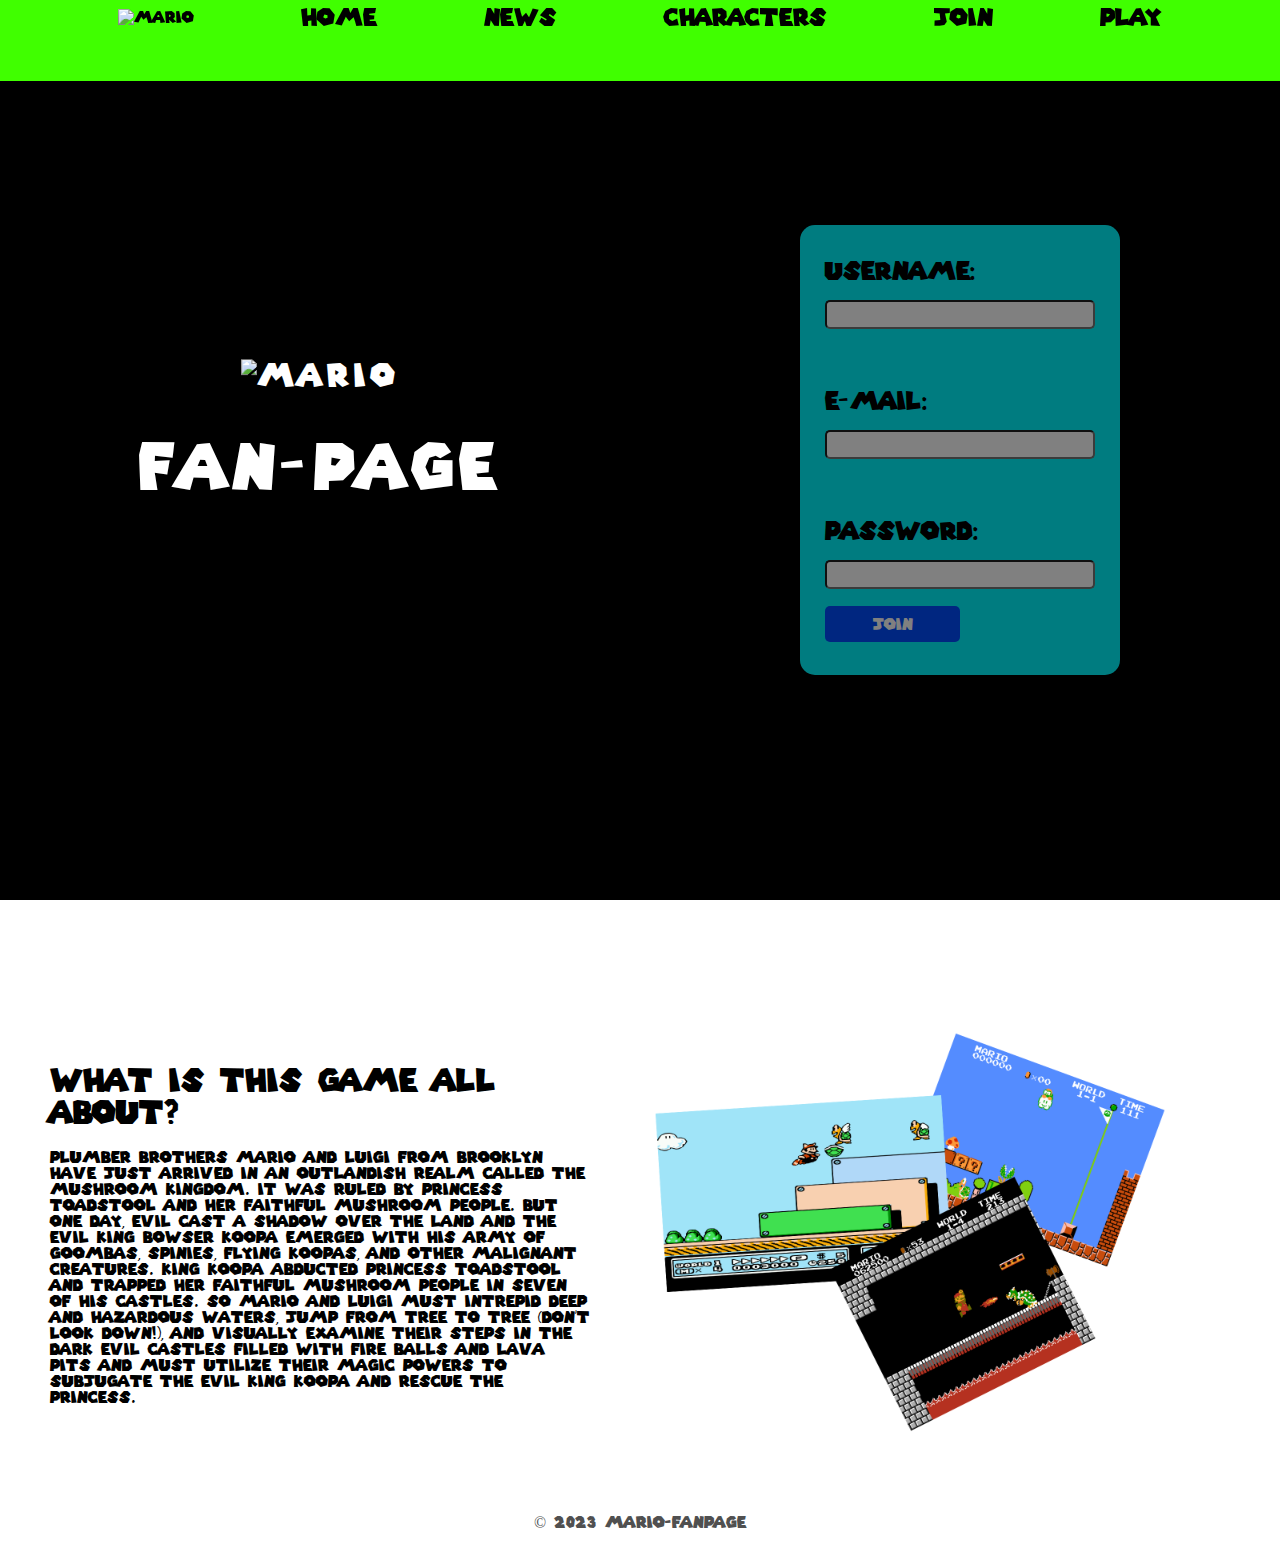
==== index.html @ 1c5e7eeb "Add files via upload" ====
<!DOCTYPE html>
<html lang="en">
<head>
    <meta charset="UTF-8">
    <meta http-equiv="X-UA-Compatible" content="IE=edge">
    <meta name="viewport" content="width=device-width, initial-scale=1.0">
    <link rel="stylesheet" href="./styles.css">
    <title>Mario Fanpage</title>
    <link href="./img/favicon.ico" rel="icon" type="image/x-icon" />
</head>
<body>
    <nav>
        <div class="container">
            <img src="./img/logo.png" alt="Mario">
            <a href="./index.html">HOME</a>
            <a href="./news.html">NEWS</a>
            <a href="./characters.html">CHARACTERS</a>
            <a href="./join.html">JOIN</a>
            <a href="./play.html">PLAY</a>
        </div>
    </nav>

    <section class="hero-section">
        <div class="hero-text">
            <img src="./img/logo.png" alt="Mario">
            <h1>Fan-Page</h1>
        </div>
        <form class="form-card opac" action="./index.html">
            <label for="username">Username:</label>
            <input type="text" name="username" required><br>

            <label for="email">E-mail:</label>
            <input type="text" name="email" required><br>

            <label for="pswd">Password:</label>
            <input type="password" name="pswd" required>

            <input type="submit" value="Join">
        </form>
            <button id="join-now"><a href="./join.html">JOIN NOW</a></button>
        <div class="video-container">
            <video class="trailer" autoplay muted loop>
                <source src="./video/Trailer.mp4" type="video/mp4">
            </video>
        </div>
    </section>

    <section class="about-section">
        <div class="about-text">
            <h1>What is this game all about?</h1>
            <p>Plumber brothers Mario and Luigi from Brooklyn have just arrived in an outlandish realm called the Mushroom Kingdom. It was ruled by Princess Toadstool and her faithful Mushroom people. But one day, evil cast a shadow over the land and the evil King Bowser Koopa emerged with his army of Goombas, Spinies, Flying Koopas, and other malignant creatures. King Koopa abducted Princess Toadstool and trapped her faithful Mushroom People in seven of his castles. So Mario and Luigi must intrepid deep and hazardous waters, jump from tree to tree (don't look down!), and visually examine their steps in the dark evil castles filled with fire balls and lava pits and must utilize their magic powers to subjugate the evil King Koopa and rescue the Princess.</p>
        </div>
        <img src="./img/wall.png" alt="Screenshots">
    </section>
    <footer>
        <p>&#169; 2023 Mario-Fanpage</p>
    </footer>
</body>
</html>
---- styles.css ----
*{
    box-sizing: border-box;
}

body{
    margin: 0px;
    font-family: "Mario";
}

h3,h4,h5{
    margin: 0px;
    padding: 0px;
}

h4{
    font-size: 30px;
}

a{
    text-decoration: none;
}

nav{
    padding: 0px 5vw 0px 5vw;
    height: 9vh;
    background-color: rgb(64, 255, 0);
    box-shadow: 0 2px 4px 0 rgba(0,0,0);
    position: fixed;
    min-width: 100%;
    top: 0;
    z-index: 1;
}

nav img{
    max-height: 7vh;
    margin-top: 1vh;
    margin-bottom: 1vh;
}

nav a{
    color: rgb(0, 0, 0);
    font-size: 24px;
    font-weight: 700;
    transition-duration: 150ms;
}

nav a:hover{
    transform: scale(0.75);
}

.container{
    display: flex;
    flex-direction: row;
    justify-content: space-around;
    align-items: center;
}

.hero-section{
    text-align: center;
}

.hero-text{
    position: absolute;
    top: 50%;
    left: 25%;
    transform: translate(-50%, -50%);
    color: white;
    font-family: "Mario";
    font-size: 2.5vw;
    text-shadow: 10px 10px #000000;
    letter-spacing: 5px;
}

.hero-text img{
    max-width: 400px;
}

.form-card{
    font-size: 25px;
    padding: 25px;
    display: flex;
    flex-direction: column;
    justify-content: space-around;
    height: 50%;
    min-height: 400px;
    min-width: 25vw;
    position: absolute;
    top: 50%;
    left: 50%;
    transform: translate(-50%, -50%);
    border-radius: 15px;
    background-color: rgb(0, 247, 255);
    box-shadow: 0 2px 4px 0 rgb(0, 0, 0);
    text-align: left;
    transition-duration: 150ms;
}


.opac{
    position: absolute;
    top: 50%;
    left: 75%;
    transform: translate(-50%, -50%);
    opacity: 0.5;
}
.opac:hover{
    opacity: 1;
}

.form-card input[type="submit"]{
    font-family: "Mario";
    font-size: 16px;
    max-width: 50%;
    padding: 10px;
    background-color: rgb(0, 76, 255);
    color: black;
    color: white;
    font-weight: 700;
    border: none;
    border-radius: 5px;
    transition-duration: 200ms;
}

.form-card input[type="submit"]:hover{
    background-color: rgb(77, 255, 0);
    color: black;
}

input{
    padding: 5px;
    border-radius: 5px;
}

.video-container {
    position: absolute;
    top: 0;
    bottom: 0;
    width: 100%;
    height: 100vh; 
    overflow: hidden;
    z-index: -1;
    background-color: black;
}

.video-container video {
    min-height: 100%;
    width: auto;
    height: auto;
    margin-top:9vh;
}

.news{
    position: absolute;
    top: -15vh;
    height: 115vh;
}

.games{
    position: absolute;
    top: 9vh;
    height: 91vh;
}

.join-section{
    background: url("./img/join.jpg") no-repeat;
    background-size: cover;
    min-height: 100vh;
}



.characters-container{
    display: flex;
    flex-direction: row;
    flex-wrap: wrap;
    justify-content: space-around;
}

.character-card{
    display: grid;
    grid-template-columns: 1fr 1fr;
    width: 600px;
    margin: 15px;
    border-radius: 10px;
    background-color: rgb(0, 247, 255);
    padding: 20px;
}

.character-card img{
    height: 250px;
    justify-self: center;
}

.char-text p{
    color:black;
}

.char-text h4{
    text-shadow: 2px 2px rgb(255, 162, 0);
}

.char-h1{
    margin-top: 15vh;
    text-align: center;
    font-size: 35px;
    color: rgb(255, 162, 0);
}

.about-section{
    margin-top: 105vh;
    display: grid;
    grid-template-columns: 1fr 1fr;
    padding: 50px;
}

.about-section img{
    width: 50vw;
}

.about-section .about-text{
    align-self: center;
}

footer{
    text-align: center;
    color: rgb(80, 80, 80);
}

@font-face {
    font-family: "Mario";
    src: url(./fonts/SuperMario256.ttf);
}
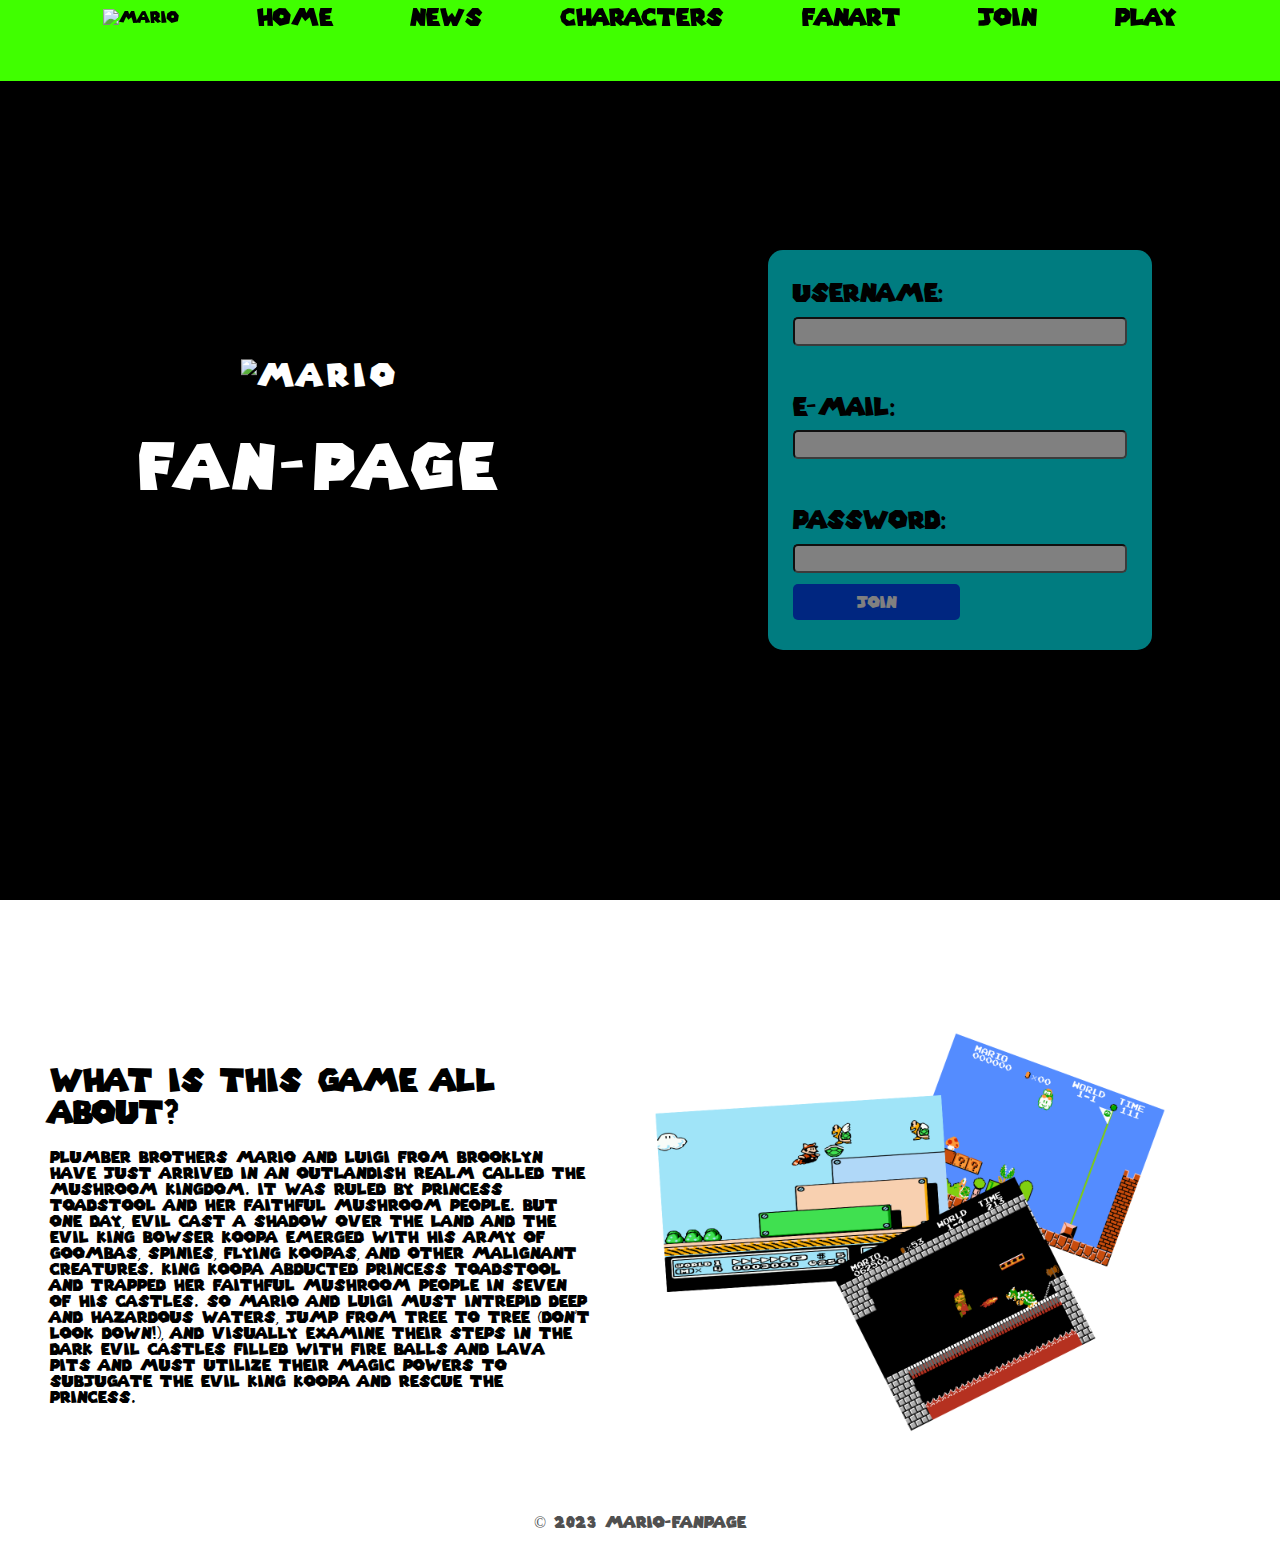
==== commit 80bc5292: "Add files via upload" ====
--- a/index.html
+++ b/index.html
@@ -15,6 +15,7 @@
             <a href="./index.html">HOME</a>
             <a href="./news.html">NEWS</a>
             <a href="./characters.html">CHARACTERS</a>
+            <a href="./fanart.html">FANART</a>
             <a href="./join.html">JOIN</a>
             <a href="./play.html">PLAY</a>
         </div>
@@ -45,13 +46,14 @@
         </div>
     </section>
 
-    <section class="about-section">
+    <div class="about-section">
         <div class="about-text">
             <h1>What is this game all about?</h1>
             <p>Plumber brothers Mario and Luigi from Brooklyn have just arrived in an outlandish realm called the Mushroom Kingdom. It was ruled by Princess Toadstool and her faithful Mushroom people. But one day, evil cast a shadow over the land and the evil King Bowser Koopa emerged with his army of Goombas, Spinies, Flying Koopas, and other malignant creatures. King Koopa abducted Princess Toadstool and trapped her faithful Mushroom People in seven of his castles. So Mario and Luigi must intrepid deep and hazardous waters, jump from tree to tree (don't look down!), and visually examine their steps in the dark evil castles filled with fire balls and lava pits and must utilize their magic powers to subjugate the evil King Koopa and rescue the Princess.</p>
         </div>
         <img src="./img/wall.png" alt="Screenshots">
-    </section>
+    </div>
+
     <footer>
         <p>&#169; 2023 Mario-Fanpage</p>
     </footer>
--- a/styles.css
+++ b/styles.css
@@ -81,9 +81,9 @@
     display: flex;
     flex-direction: column;
     justify-content: space-around;
-    height: 50%;
+    height: 40%;
     min-height: 400px;
-    min-width: 25vw;
+    min-width: 30vw;
     position: absolute;
     top: 50%;
     left: 50%;
@@ -226,6 +226,33 @@
     color: rgb(80, 80, 80);
 }
 
+.art{
+    display: grid;
+    grid-template-columns: 1fr 1fr;
+    grid-template-rows: 1fr 1fr 1fr;
+    margin-top: 20vh;
+}
+
+.art-container{
+    width: 500px;
+    height: fit-content;
+    border-radius: 10px;
+    background-color: rgb(255, 127, 127);
+    padding: 20px;
+    align-self: top;
+    justify-self: center;
+}
+
+.art-container img:hover{
+    transform: scale(1.1);
+    box-shadow: 0 2px 4px 0 rgba(0,0,0);
+}
+
+.art-container img{
+    width: 460px;
+    transition-duration: 200ms;
+}
+
 @font-face {
     font-family: "Mario";
     src: url(./fonts/SuperMario256.ttf);
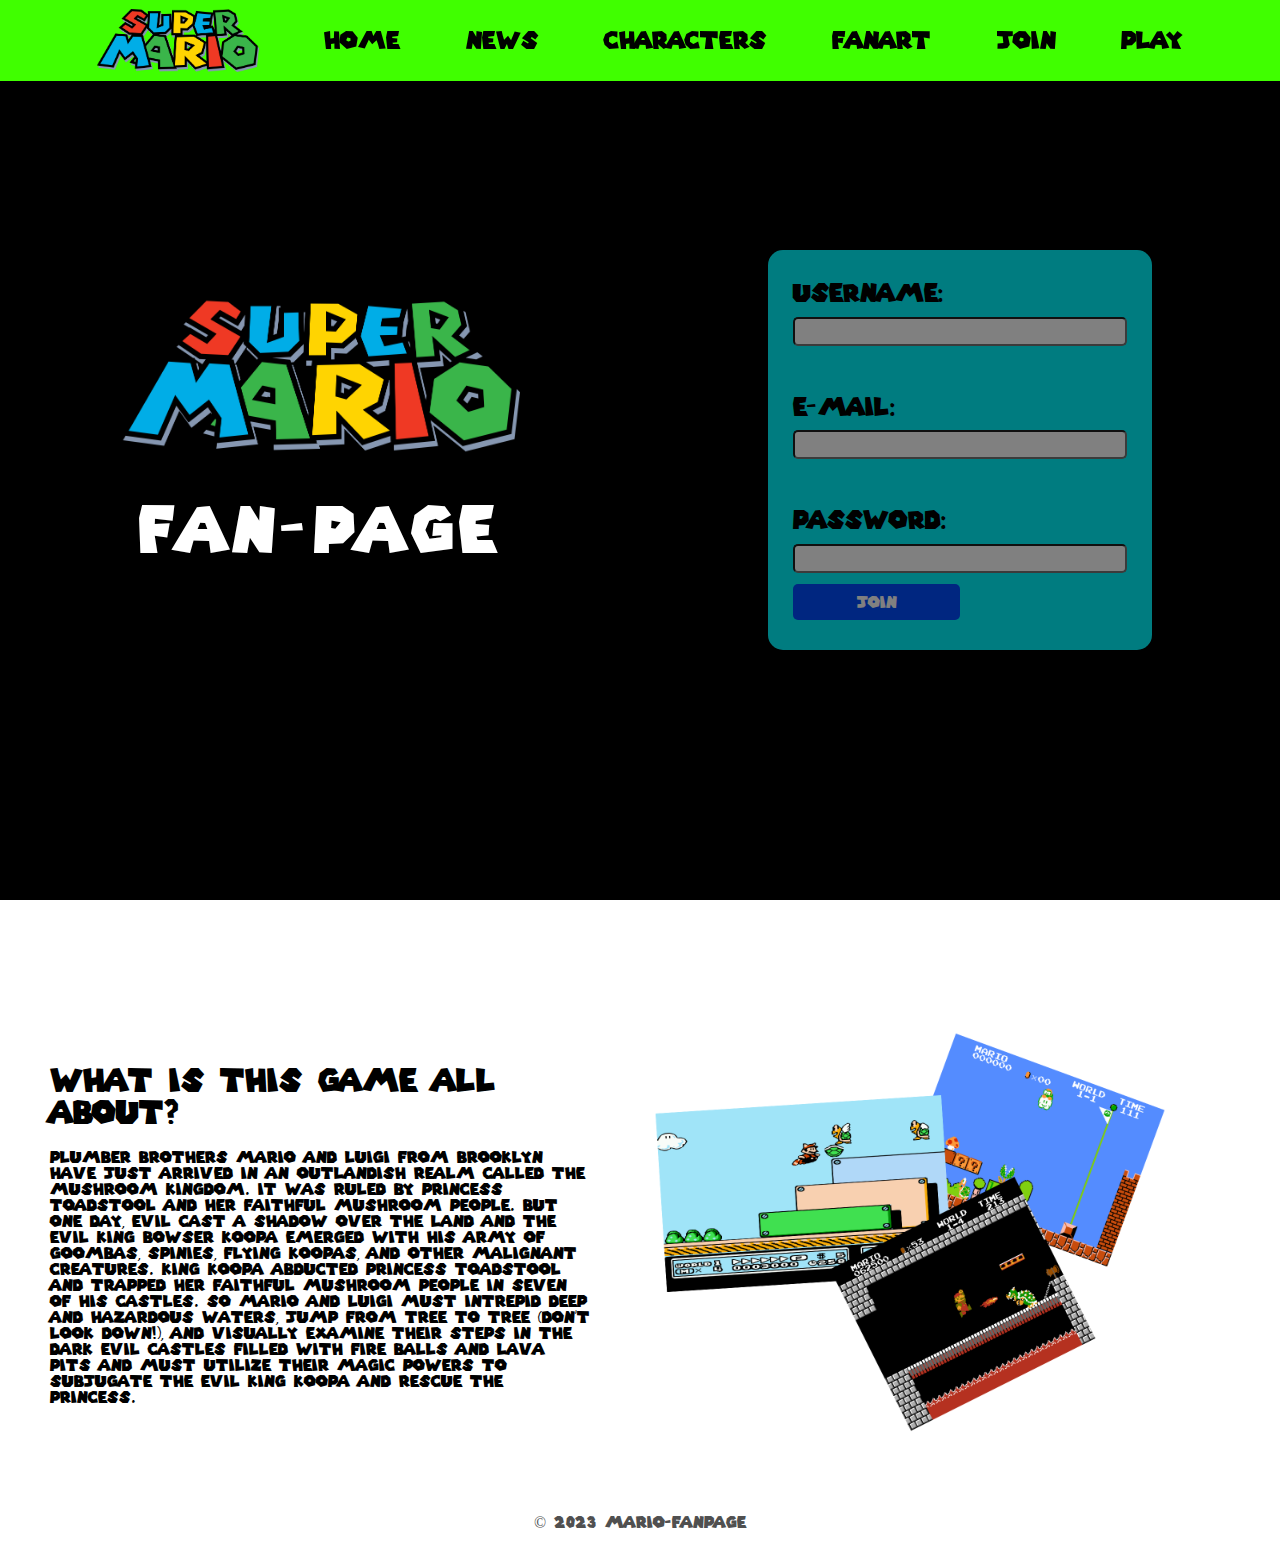
==== commit c51b2e78: "Add files via upload" ====
--- a/index.html
+++ b/index.html
@@ -21,6 +21,9 @@
         </div>
     </nav>
 
+    <audio controls autoplay loop hidden>
+        <source src="./audio/audio.mp3" type="audio/mpeg">
+    </audio>
     <section class="hero-section">
         <div class="hero-text">
             <img src="./img/logo.png" alt="Mario">
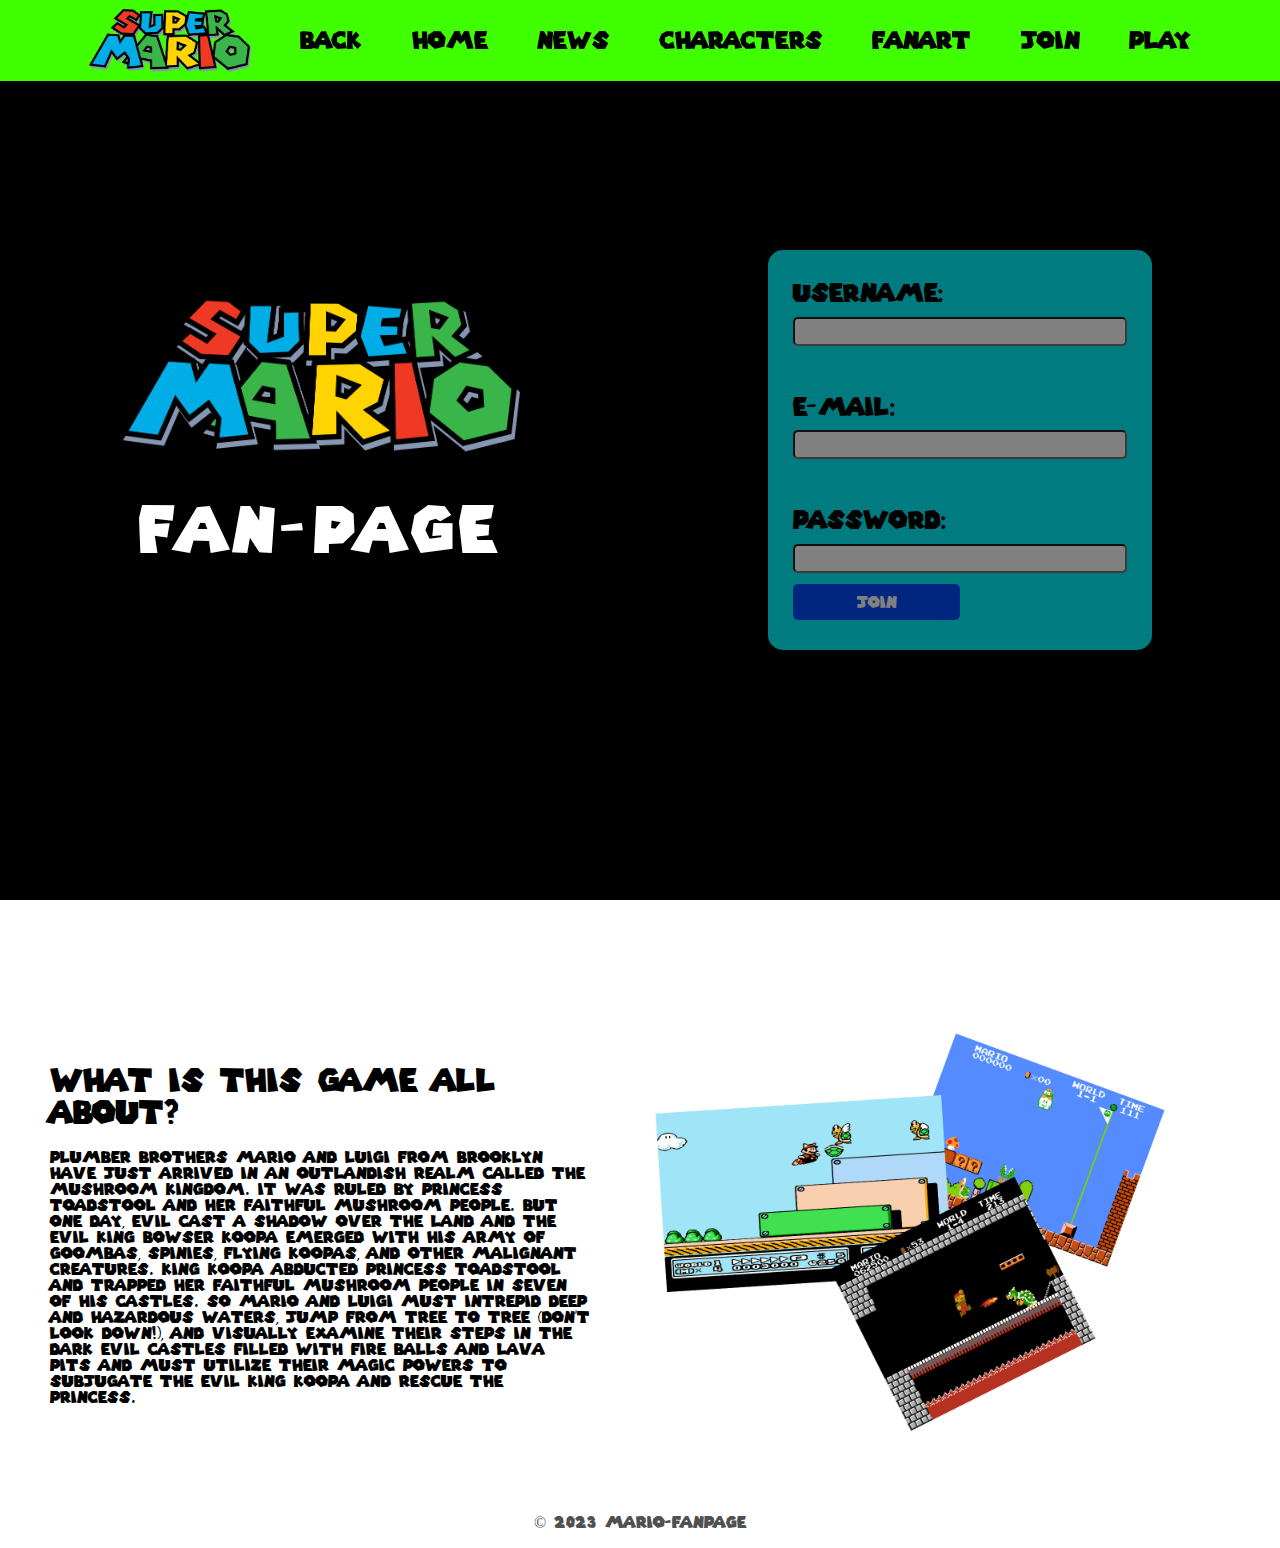
==== commit a235d893: "Add files via upload" ====
--- a/index.html
+++ b/index.html
@@ -12,6 +12,7 @@
     <nav>
         <div class="container">
             <img src="./img/logo.png" alt="Mario">
+            <a href="issanaim.github.io/home-of-fanpages">BACK</a>
             <a href="./index.html">HOME</a>
             <a href="./news.html">NEWS</a>
             <a href="./characters.html">CHARACTERS</a>
@@ -24,6 +25,7 @@
     <audio controls autoplay loop hidden>
         <source src="./audio/audio.mp3" type="audio/mpeg">
     </audio>
+
     <section class="hero-section">
         <div class="hero-text">
             <img src="./img/logo.png" alt="Mario">
